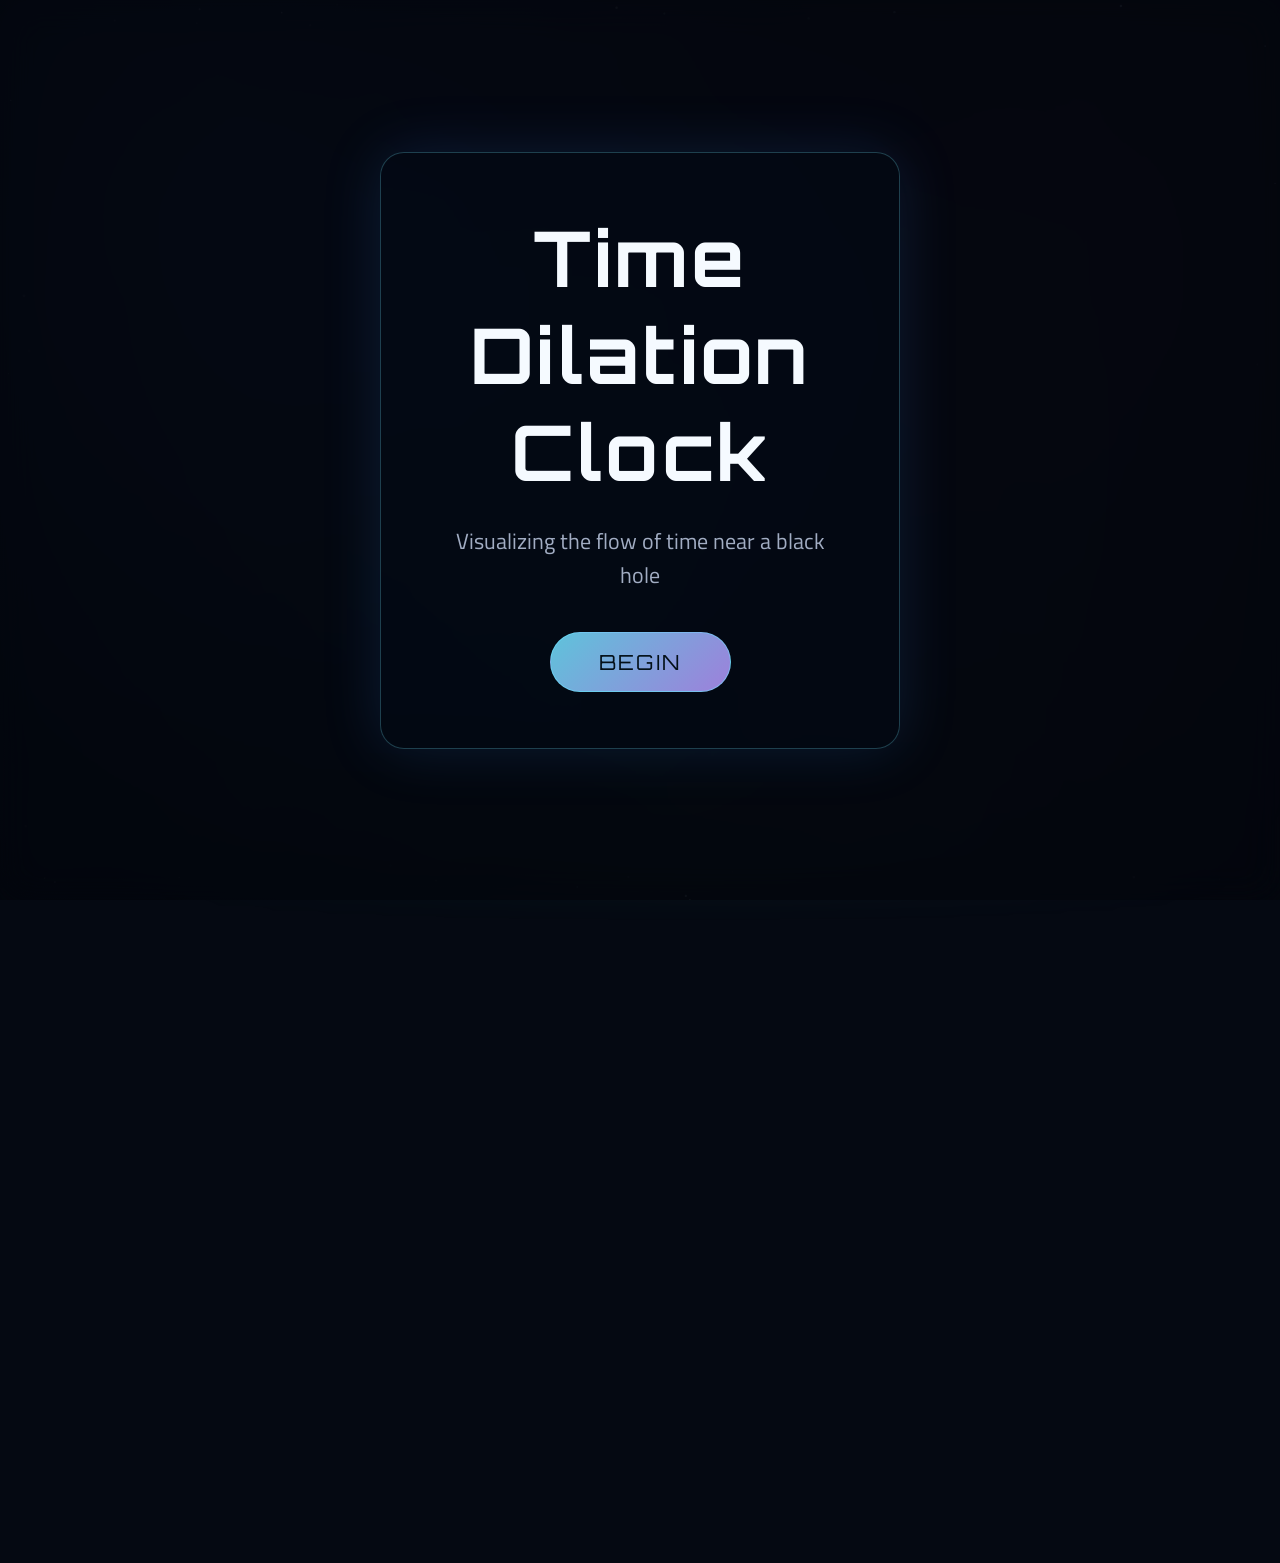
==== index.html @ 29afa3be "feat: gravity-reactive visuals and smoother clocks Moved the gravitational time-dilation tooltip bel" ====
<!DOCTYPE html>
<html lang="en">
  <head>
    <meta charset="UTF-8" />
    <meta name="viewport" content="width=device-width, initial-scale=1.0" />
    <title>Time Dilation Clock</title>
    <link rel="preconnect" href="https://fonts.googleapis.com" />
    <link rel="preconnect" href="https://fonts.gstatic.com" crossorigin />
    <link
      href="https://fonts.googleapis.com/css2?family=Orbitron:wght@400;600;700&family=Titillium+Web:wght@300;400;600&display=swap"
      rel="stylesheet"
    />
    <link rel="stylesheet" href="style.css" />
  </head>
  <body>
    <canvas id="starfieldCanvas" class="starfield-canvas" aria-hidden="true"></canvas>
    <div class="galactic-fog"></div>
    <div class="particle-layer" aria-hidden="true">
      <span class="particle"></span>
      <span class="particle"></span>
      <span class="particle"></span>
      <span class="particle"></span>
      <span class="particle"></span>
      <span class="particle"></span>
      <span class="particle"></span>
      <span class="particle"></span>
      <span class="particle"></span>
      <span class="particle"></span>
      <span class="particle"></span>
      <span class="particle"></span>
    </div>

    <section id="landing" class="landing-screen">
      <div class="landing-content">
        <h1>Time Dilation Clock</h1>
        <p>Visualizing the flow of time near a black hole</p>
        <button id="beginButton" class="begin-button">Begin</button>
      </div>
    </section>

    <main id="experience" class="experience hidden">
      <header class="headline">
        <h2>Timefall: A Relativity Clock</h2>
        <p>
          Watch how time stretches as gravity bends spacetime—two perspectives,
          one cosmic moment.
        </p>
      </header>

      <section class="clock-grid">
        <div class="observer-column">
          <article class="clock-card" data-type="observer">
            <h3>Observer Time</h3>
            <div class="clock-display" id="observerClock">--:--:--</div>
            <p class="clock-caption">
              An external observer, far from the black hole, experiences time in a
              familiar cadence.
            </p>
          </article>
          <div class="tooltip-container">
            <div class="clock-tooltip" id="formulaTooltip">
              <span class="tooltip-title">Gravitational Time Dilation</span>
              <p>
                Δt' = Δt × √(1 - gravityFactor)<br />
                gravityFactor ≈ <span id="tooltipGravityValue">0.80</span>
              </p>
              <p>
                Strong gravity slows proper time for the traveler. To a distant
                observer, their clock lags behind.
              </p>
            </div>
          </div>
        </div>

        <article class="clock-card singularity" data-type="singularity">
          <h3>Near the Singularity</h3>
          <div class="lensing-wrapper" aria-hidden="true">
            <canvas id="lensingCanvas" class="lensing-canvas"></canvas>
          </div>
          <div class="clock-display" id="singularityClock">--:--:--</div>
          <p class="clock-caption">
            Closer to the event horizon, time dilates and ticks crawl under
            intense gravitational pull.
          </p>
          <div class="gravity-control">
            <label for="gravitySlider">Gravitational Pull</label>
            <input
              type="range"
              id="gravitySlider"
              min="0.1"
              max="1"
              step="0.01"
              value="0.8"
              aria-label="Adjust gravitational pull"
            />
            <span class="gravity-value">Current factor: <strong id="gravityValue">0.80</strong></span>
          </div>
        </article>
      </section>

      <section class="differential-card" aria-live="polite">
        <header>
          <h3>Time Differential</h3>
          <p>
            Closer to a black hole, gravity slows time. Adjust the slider to see how 1 hour here compares to time far from the singularity.
          </p>
        </header>
        <div class="differential-display">
          <div class="differential-caption">1 hour near the singularity equals</div>
          <div class="differential-value" id="differentialValue">--:--:--</div>
          <div class="differential-caption secondary">of distant observer time.</div>
        </div>
      </section>

      <section class="info-row">
        <div class="quote-stream hidden" id="quoteContainer" aria-live="polite"></div>
      </section>

      <footer id="inspirationQuote" class="inspiration-quote hidden"></footer>
    </main>

    <audio id="ambientAudio" preload="auto"></audio>
    <script src="script.js"></script>
  </body>
</html>
---- style.css ----
*,
*::before,
*::after {
  box-sizing: border-box;
}

:root {
  --bg-space: radial-gradient(circle at 20% 20%, rgba(88, 125, 255, 0.08), transparent 55%),
    radial-gradient(circle at 80% 30%, rgba(255, 140, 255, 0.06), transparent 60%),
    radial-gradient(circle at 50% 80%, rgba(92, 255, 214, 0.05), transparent 65%);
  --card-bg: rgba(16, 22, 35, 0.72);
  --card-border: rgba(102, 219, 255, 0.4);
  --text-primary: #f5faff;
  --text-secondary: rgba(216, 229, 255, 0.75);
  --accent: #6fe4ff;
  --accent-deep: #b995ff;
  --tooltip-bg: rgba(6, 12, 22, 0.9);
  font-family: "Titillium Web", system-ui, -apple-system, BlinkMacSystemFont, "Segoe UI", sans-serif;
}

body {
  margin: 0;
  min-height: 100vh;
  color: var(--text-primary);
  background: #050912;
  overflow-x: hidden;
  overflow-y: auto;
}

.starfield-canvas {
  position: fixed;
  inset: 0;
  z-index: -3;
  background: radial-gradient(circle at 20% 35%, rgba(65, 116, 255, 0.06), transparent 55%);
}

.galactic-fog {
  position: fixed;
  inset: 0;
  background: var(--bg-space);
  filter: blur(20px);
  opacity: 0.85;
  z-index: -2;
}

.landing-screen {
  position: fixed;
  inset: 0;
  display: flex;
  align-items: center;
  justify-content: center;
  text-align: center;
  background: rgba(3, 6, 12, 0.78);
  backdrop-filter: blur(18px);
  transition: opacity 0.7s ease, visibility 0.7s ease;
  z-index: 10;
}

.landing-screen.fade-out {
  opacity: 0;
  visibility: hidden;
}

.landing-content {
  max-width: min(520px, 80vw);
  padding: clamp(2rem, 5vw, 3.5rem);
  border: 1px solid rgba(111, 228, 255, 0.25);
  border-radius: 24px;
  background: rgba(5, 12, 22, 0.55);
  box-shadow: 0 0 60px rgba(68, 149, 255, 0.15);
}

.landing-content h1 {
  font-family: "Orbitron", "Titillium Web", sans-serif;
  font-size: clamp(2.8rem, 6vw, 4.8rem);
  letter-spacing: 0.2rem;
  margin: 0 0 1.5rem;
}

.landing-content p {
  font-size: clamp(1.1rem, 2.4vw, 1.4rem);
  margin: 0 0 2.5rem;
  color: var(--text-secondary);
}

.begin-button {
  font-family: "Orbitron", sans-serif;
  letter-spacing: 0.15rem;
  text-transform: uppercase;
  font-size: clamp(1rem, 2vw, 1.3rem);
  padding: 1rem 3rem;
  border: 1px solid rgba(111, 228, 255, 0.5);
  border-radius: 999px;
  background: linear-gradient(135deg, rgba(111, 228, 255, 0.85), rgba(185, 149, 255, 0.85));
  color: #031018;
  cursor: pointer;
  transition: transform 0.3s ease, box-shadow 0.3s ease;
}

.begin-button:hover {
  transform: translateY(-4px) scale(1.02);
  box-shadow: 0 12px 40px rgba(111, 228, 255, 0.4);
}

.experience {
  position: relative;
  min-height: 100vh;
  padding: clamp(2.2rem, 5vw, 3.6rem) clamp(1.8rem, 6vw, 5rem);
  display: flex;
  flex-direction: column;
  gap: clamp(2.4rem, 5vw, 4.2rem);
  opacity: 0;
  transform: translateY(40px);
  transition: opacity 1s ease, transform 1s ease;
}

.experience.revealed {
  opacity: 1;
  transform: translateY(0);
}

.headline h2 {
  font-family: "Orbitron", "Titillium Web", sans-serif;
  font-size: clamp(2rem, 4vw, 3.2rem);
  letter-spacing: 0.22rem;
  text-transform: uppercase;
  margin: 0 0 1rem;
}

.headline p {
  margin: 0;
  max-width: 620px;
  color: var(--text-secondary);
  font-size: clamp(1rem, 2vw, 1.2rem);
}

.clock-grid {
  display: grid;
  grid-template-columns: repeat(auto-fit, minmax(320px, 1fr));
  gap: clamp(2rem, 4vw, 3.5rem);
  align-items: start;
}

.clock-card {
  position: relative;
  padding: clamp(2rem, 3vw, 2.8rem);
  border-radius: 28px;
  background: var(--card-bg);
  border: 1px solid rgba(111, 228, 255, 0.25);
  box-shadow: 0 20px 70px rgba(0, 0, 0, 0.45);
  overflow: hidden;
  transition: transform 0.5s ease, border-color 0.5s ease, box-shadow 0.5s ease;
}

.clock-card::after {
  content: "";
  position: absolute;
  inset: 0;
  border-radius: inherit;
  background: linear-gradient(120deg, rgba(111, 228, 255, 0.12), transparent 60%);
  opacity: 0;
  transition: opacity 0.5s ease;
  pointer-events: none;
}

.clock-card:hover {
  transform: translateY(-6px) scale(1.01);
  border-color: rgba(111, 228, 255, 0.6);
  box-shadow: 0 30px 90px rgba(31, 108, 255, 0.35);
}

.clock-card:hover::after {
  opacity: 1;
}

.clock-card h3 {
  font-family: "Orbitron", sans-serif;
  font-weight: 600;
  font-size: clamp(1.3rem, 2.4vw, 1.8rem);
  letter-spacing: 0.18rem;
  text-transform: uppercase;
  margin: 0 0 1.8rem;
  color: var(--accent);
}

.clock-display {
  font-family: "Orbitron", monospace;
  font-weight: 600;
  font-size: clamp(2.4rem, 5vw, 3.6rem);
  letter-spacing: 0.35rem;
  padding: 1.5rem;
  border-radius: 20px;
  background: linear-gradient(180deg, rgba(9, 19, 32, 0.9), rgba(5, 14, 26, 0.6));
  border: 1px solid rgba(111, 228, 255, 0.3);
  text-align: center;
  margin-bottom: 1.5rem;
  text-shadow: 0 0 18px rgba(111, 228, 255, 0.5);
  position: relative;
  z-index: 1;
}

.clock-caption {
  margin: 0;
  color: var(--text-secondary);
  font-size: clamp(0.95rem, 1.7vw, 1.1rem);
  line-height: 1.6;
}

.gravity-control {
  margin-top: clamp(1.4rem, 2.6vw, 2rem);
  display: grid;
  gap: 0.6rem;
  align-items: center;
}

.gravity-control label {
  font-family: "Orbitron", sans-serif;
  font-size: clamp(0.85rem, 1.6vw, 1rem);
  letter-spacing: 0.16rem;
  text-transform: uppercase;
  color: var(--accent);
}

.gravity-control input[type="range"] {
  -webkit-appearance: none;
  width: 100%;
  height: 6px;
  border-radius: 999px;
  background: linear-gradient(90deg, rgba(111, 228, 255, 0.85), rgba(185, 149, 255, 0.85));
  outline: none;
  cursor: pointer;
}

.gravity-control input[type="range"]::-webkit-slider-thumb {
  -webkit-appearance: none;
  appearance: none;
  width: 20px;
  height: 20px;
  border-radius: 50%;
  background: #061022;
  border: 2px solid var(--accent);
  box-shadow: 0 0 12px rgba(111, 228, 255, 0.65);
}

.gravity-control input[type="range"]::-moz-range-thumb {
  width: 20px;
  height: 20px;
  border-radius: 50%;
  background: #061022;
  border: 2px solid var(--accent);
  box-shadow: 0 0 12px rgba(111, 228, 255, 0.65);
}

.gravity-control .gravity-value {
  font-size: clamp(0.9rem, 1.6vw, 1.05rem);
  color: var(--text-secondary);
}

.gravity-control .gravity-value strong {
  color: var(--accent);
  font-family: "Orbitron", sans-serif;
  letter-spacing: 0.08rem;
}

.differential-card {
  margin-top: clamp(0.6rem, 1.8vw, 1.6rem);
  padding: clamp(2rem, 4vw, 2.6rem);
  border-radius: 28px;
  background: rgba(14, 20, 36, 0.72);
  border: 1px solid rgba(111, 228, 255, 0.25);
  box-shadow: 0 30px 90px rgba(0, 0, 0, 0.4);
  display: grid;
  gap: clamp(1.4rem, 2.5vw, 2rem);
  opacity: 0;
  transform: translateY(30px);
  transition: opacity 1s ease, transform 1s ease;
}

.differential-card.revealed {
  opacity: 1;
  transform: translateY(0);
}

.differential-card header h3 {
  margin: 0;
  font-family: "Orbitron", sans-serif;
  text-transform: uppercase;
  letter-spacing: 0.2rem;
  font-size: clamp(1.3rem, 2.6vw, 1.8rem);
  color: var(--accent);
}

.differential-card header p {
  margin: 0.6rem 0 0;
  color: var(--text-secondary);
  font-size: clamp(0.95rem, 1.6vw, 1.1rem);
}

.differential-display {
  display: grid;
  gap: 0.55rem;
  justify-items: start;
}

.differential-caption {
  font-size: clamp(0.95rem, 1.7vw, 1.15rem);
  color: var(--text-secondary);
  letter-spacing: 0.05rem;
}

.differential-caption.secondary {
  opacity: 0.75;
}

.differential-value {
  font-family: "Orbitron", monospace;
  font-size: clamp(1.9rem, 3.4vw, 2.6rem);
  letter-spacing: 0.18rem;
  color: var(--text-primary);
  text-shadow: 0 0 20px rgba(111, 228, 255, 0.45);
  transition: opacity 0.4s ease, transform 0.4s ease;
}

.differential-value.updating {
  opacity: 0;
  transform: translateY(-8px);
}
.info-row {
  display: flex;
  flex-wrap: wrap;
  gap: clamp(1.5rem, 3vw, 2.8rem);
  justify-content: space-between;
  align-items: flex-start;
  margin-top: clamp(1.4rem, 2.6vw, 2.8rem);
}

.quote-stream {
  flex: 1 1 clamp(300px, 38vw, 520px);
  display: flex;
  justify-content: flex-start;
  align-items: center;
}

.quote-stream {
  padding: 0 clamp(0.8rem, 2vw, 1.5rem);
  flex-direction: column;
  gap: 0.4rem;
  min-height: 96px;
  align-items: flex-start;
  text-align: left;
  opacity: 0;
  transform: translateY(12px);
  transition: opacity 0.8s ease, transform 0.8s ease;
}

.quote-stream.visible {
  opacity: 1;
  transform: translateY(0);
}

.quote-stream .quote-text {
  margin: 0;
  font-style: italic;
  font-size: clamp(1.05rem, 2.1vw, 1.35rem);
  color: var(--text-primary);
}

.quote-stream .quote-author {
  margin: 0;
  font-size: clamp(0.92rem, 1.7vw, 1.1rem);
  color: var(--accent-deep);
  letter-spacing: 0.08rem;
  text-transform: uppercase;
}

.quote-stream.fade-out {
  opacity: 0;
  transform: translateY(-8px);
}

.clock-card.singularity {
  border-color: rgba(185, 149, 255, 0.4);
  padding-top: clamp(3rem, 5vw, 3.8rem);
  padding-bottom: clamp(2.8rem, 4vw, 3.6rem);
  overflow: visible;
}

.lensing-wrapper {
  position: absolute;
  top: clamp(32%, 20vw, 44%);
  left: 50%;
  transform: translate(-50%, -50%);
  width: min(380px, 70%);
  aspect-ratio: 1 / 1;
  filter: drop-shadow(0 24px 60px rgba(96, 173, 255, 0.35));
  z-index: -1;
  pointer-events: none;
}

.lensing-canvas {
  width: 100%;
  height: 100%;
  display: block;
  border-radius: 50%;
}

.observer-column {
  display: flex;
  flex-direction: column;
  gap: clamp(1rem, 2vw, 1.6rem);
}

.observer-column .tooltip-container {
  width: 100%;
  display: flex;
  justify-content: flex-start;
}

.clock-tooltip {
  width: min(480px, 100%);
  padding: 1.4rem 1.6rem;
  border-radius: 18px;
  background: var(--tooltip-bg);
  border: 1px solid rgba(185, 149, 255, 0.35);
  opacity: 0;
  transform: translateY(25px);
  pointer-events: none;
  transition: opacity 0.6s ease, transform 0.6s ease;
}

.tooltip-title {
  display: block;
  font-family: "Orbitron", sans-serif;
  font-size: 0.95rem;
  letter-spacing: 0.16rem;
  text-transform: uppercase;
  color: var(--accent-deep);
  margin-bottom: 0.6rem;
}

.clock-tooltip p {
  margin: 0.25rem 0;
  font-size: 0.95rem;
  color: var(--text-secondary);
  line-height: 1.5;
}

.hidden {
  pointer-events: none;
}

@media (max-width: 720px) {
  body {
    overflow-y: auto;
  }

  .experience {
    padding: clamp(2rem, 8vw, 3rem) clamp(1.4rem, 6vw, 2rem);
  }

  .clock-grid {
    grid-template-columns: 1fr;
  }

  .clock-card.singularity::before,
  .clock-card.singularity::after {
    opacity: 0.65;
  }

  .info-row {
    flex-direction: column;
    align-items: center;
  }

  .quote-stream {
    align-items: center;
    text-align: center;
  }

  .observer-column {
    align-items: center;
  }

  .observer-column .tooltip-container {
    justify-content: center;
  }

  .gravity-control {
    text-align: center;
  }

  .gravity-control label {
    justify-self: center;
  }

  .differential-card {
    text-align: center;
  }

  .differential-display {
    justify-items: center;
  }
}

@media (min-width: 2200px) {
  .clock-display {
    font-size: 4.4rem;
    padding: 2.2rem;
  }

  .clock-card {
    padding: 3.2rem;
  }
}
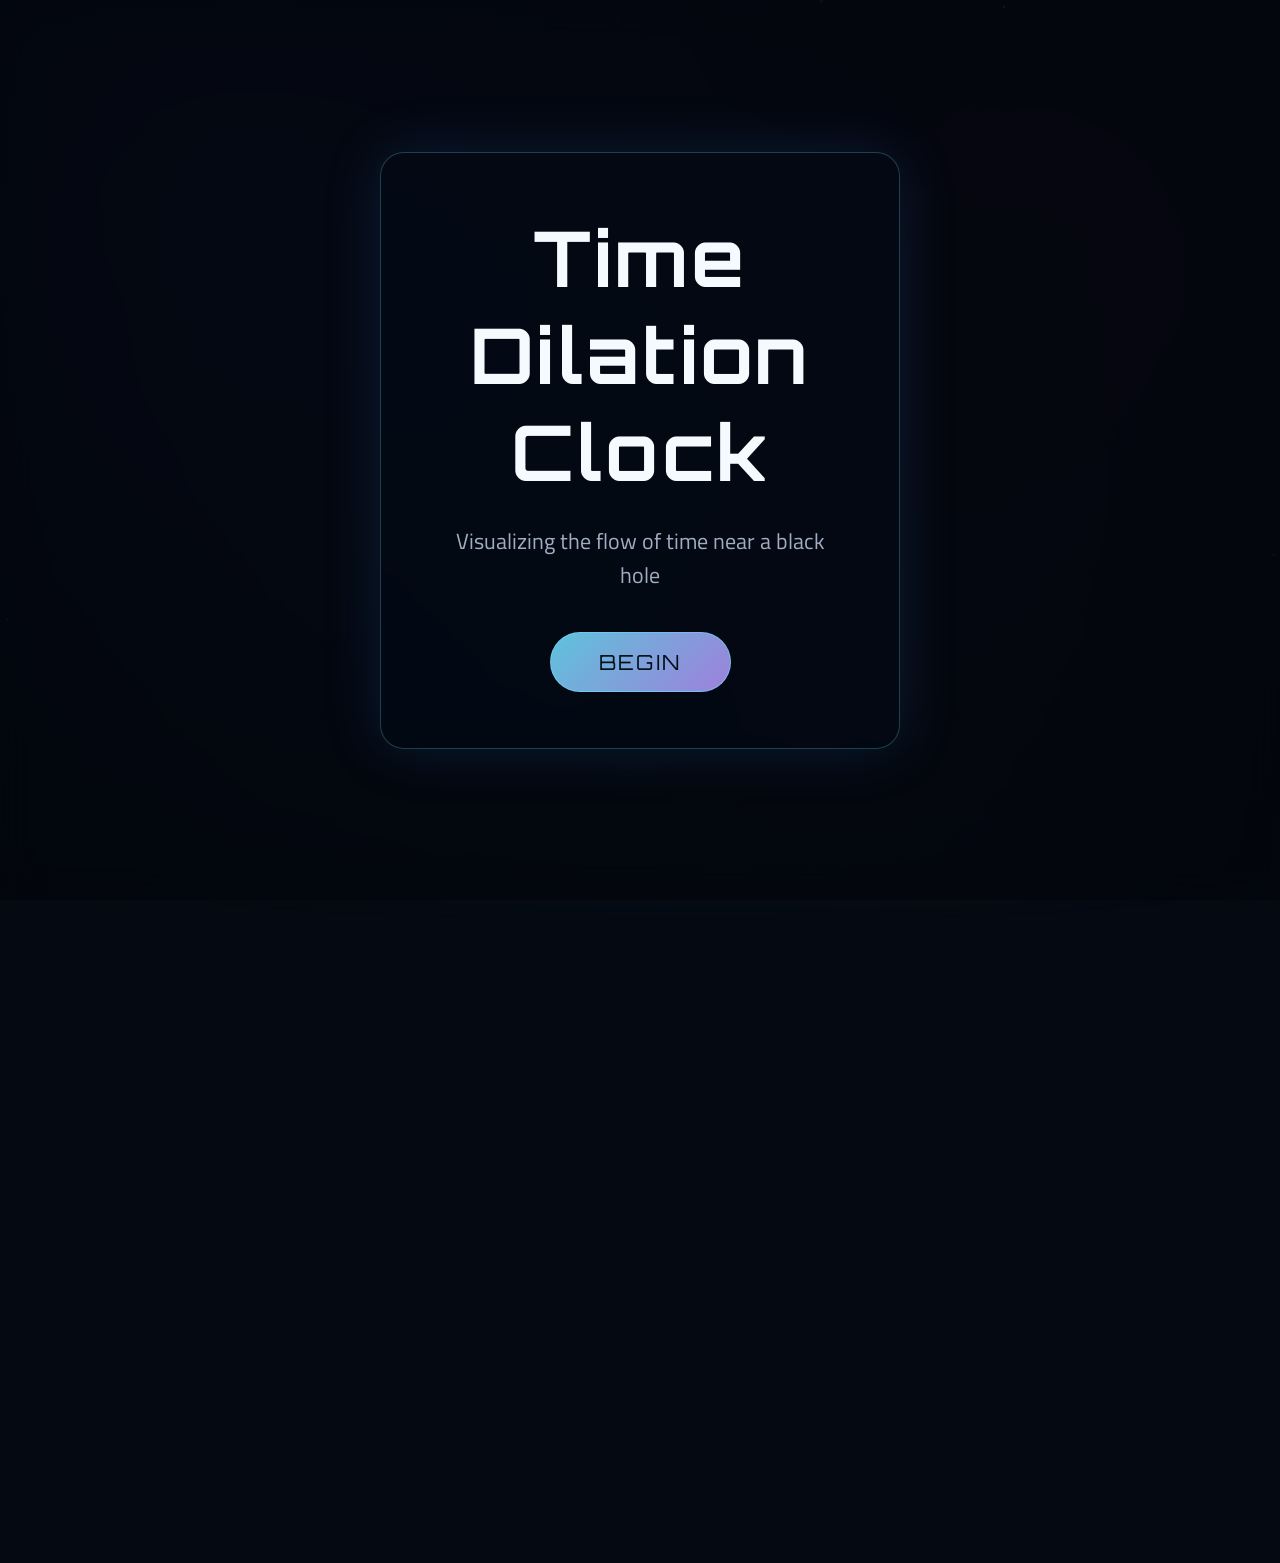
==== commit 4b30ce44: "feat: add black hole game entry point Added a top-right CTA button to 'Try to reach the black hole' " ====
--- a/index.html
+++ b/index.html
@@ -39,6 +39,7 @@
     </section>
 
     <main id="experience" class="experience hidden">
+      <button id="gameToggle" class="game-toggle" aria-label="Try the game mode">Try to reach the black hole</button>
       <header class="headline">
         <h2>Timefall: A Relativity Clock</h2>
         <p>
@@ -119,6 +120,13 @@
       <footer id="inspirationQuote" class="inspiration-quote hidden"></footer>
     </main>
 
+    <section id="gameMode" class="game-mode hidden" aria-label="Reach the black hole">
+      <div class="game-mode-header">
+        <button id="backToTimefallButton" class="back-button">Back to Timefall</button>
+      </div>
+      <canvas id="gameCanvas" class="game-canvas"></canvas>
+    </section>
+
     <audio id="ambientAudio" preload="auto"></audio>
     <script src="script.js"></script>
   </body>
--- a/style.css
+++ b/style.css
@@ -449,6 +449,95 @@
   pointer-events: none;
 }
 
+.game-toggle {
+  position: fixed;
+  top: clamp(1rem, 3vw, 1.6rem);
+  right: clamp(1rem, 3vw, 1.6rem);
+  display: none;
+  padding: 0.75rem 1.4rem;
+  border-radius: 999px;
+  border: 1px solid rgba(111, 228, 255, 0.5);
+  background: linear-gradient(135deg, rgba(111, 228, 255, 0.9), rgba(185, 149, 255, 0.9));
+  color: #031018;
+  font-family: "Orbitron", sans-serif;
+  font-size: 0.9rem;
+  letter-spacing: 0.12rem;
+  text-transform: uppercase;
+  cursor: pointer;
+  box-shadow: 0 12px 40px rgba(111, 228, 255, 0.35);
+  transition: transform 0.3s ease, box-shadow 0.3s ease, opacity 0.3s ease;
+  z-index: 5;
+}
+
+.game-toggle.visible {
+  display: inline-flex;
+}
+
+.game-toggle:hover {
+  transform: translateY(-3px) scale(1.01);
+  box-shadow: 0 16px 50px rgba(111, 228, 255, 0.45);
+}
+
+.experience.game-hidden {
+  opacity: 0;
+  pointer-events: none;
+  transition: opacity 0.5s ease;
+}
+
+.game-mode {
+  display: none;
+  position: relative;
+  min-height: 100vh;
+  padding: clamp(2.2rem, 5vw, 3.6rem) clamp(1.8rem, 6vw, 5rem);
+  background: rgba(5, 12, 22, 0.72);
+  border: 1px solid rgba(111, 228, 255, 0.25);
+  box-shadow: 0 20px 70px rgba(0, 0, 0, 0.45);
+}
+
+.game-mode.hidden {
+  display: none;
+}
+
+.game-mode.visible {
+  display: block;
+}
+
+.game-mode-header {
+  display: flex;
+  justify-content: flex-end;
+  margin-bottom: 1.5rem;
+}
+
+.back-button {
+  padding: 0.7rem 1.3rem;
+  border-radius: 999px;
+  border: 1px solid rgba(111, 228, 255, 0.5);
+  background: linear-gradient(135deg, rgba(111, 228, 255, 0.85), rgba(185, 149, 255, 0.85));
+  color: #031018;
+  font-family: "Orbitron", sans-serif;
+  font-size: 0.9rem;
+  letter-spacing: 0.1rem;
+  text-transform: uppercase;
+  cursor: pointer;
+  box-shadow: 0 10px 32px rgba(111, 228, 255, 0.3);
+  transition: transform 0.25s ease, box-shadow 0.25s ease;
+}
+
+.back-button:hover {
+  transform: translateY(-2px);
+  box-shadow: 0 14px 40px rgba(111, 228, 255, 0.4);
+}
+
+.game-canvas {
+  width: 100%;
+  height: calc(100vh - 150px);
+  display: block;
+  border-radius: 18px;
+  background: radial-gradient(circle at 50% 50%, rgba(18, 32, 54, 0.85), rgba(8, 14, 26, 0.95));
+  border: 1px solid rgba(111, 228, 255, 0.35);
+  box-shadow: inset 0 0 60px rgba(111, 228, 255, 0.2);
+}
+
 @media (max-width: 720px) {
   body {
     overflow-y: auto;
@@ -499,6 +588,15 @@
 
   .differential-display {
     justify-items: center;
+  }
+
+  .game-toggle {
+    top: auto;
+    bottom: clamp(1rem, 6vw, 1.6rem);
+  }
+
+  .game-canvas {
+    height: calc(100vh - 220px);
   }
 }
 
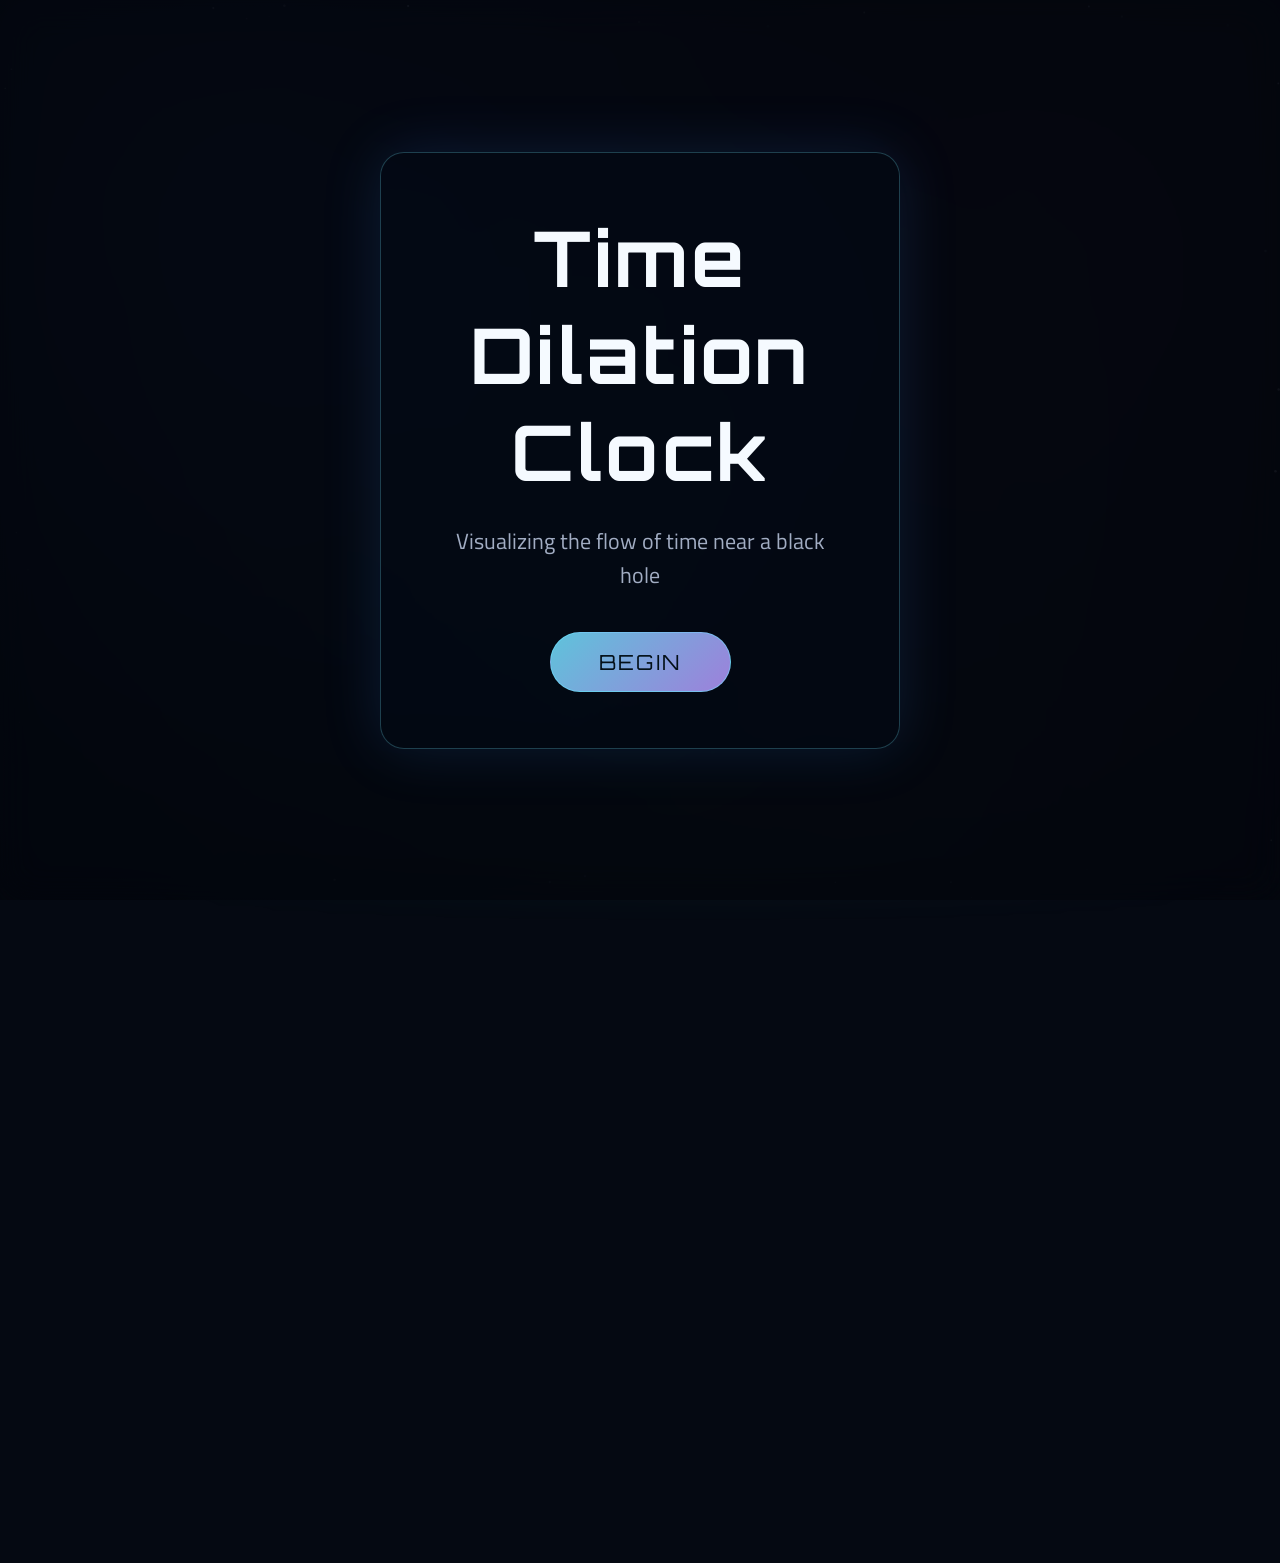
==== commit a9a4d0ad: "feat: rebalance game difficulty progression Reworked gameplay difficulty pacing to scale smoothly ov" ====
--- a/index.html
+++ b/index.html
@@ -122,6 +122,7 @@
 
     <section id="gameMode" class="game-mode hidden" aria-label="Reach the black hole">
       <div class="game-mode-header">
+        <button id="playAgainButton" class="play-again-button">Play Again</button>
         <button id="backToTimefallButton" class="back-button">Back to Timefall</button>
       </div>
       <canvas id="gameCanvas" class="game-canvas"></canvas>
--- a/style.css
+++ b/style.css
@@ -486,12 +486,12 @@
 
 .game-mode {
   display: none;
-  position: relative;
-  min-height: 100vh;
-  padding: clamp(2.2rem, 5vw, 3.6rem) clamp(1.8rem, 6vw, 5rem);
-  background: rgba(5, 12, 22, 0.72);
-  border: 1px solid rgba(111, 228, 255, 0.25);
-  box-shadow: 0 20px 70px rgba(0, 0, 0, 0.45);
+  position: fixed;
+  inset: 0;
+  z-index: 8;
+  background: radial-gradient(circle at 40% 30%, rgba(14, 30, 50, 0.22), transparent 55%),
+    radial-gradient(circle at 70% 70%, rgba(8, 14, 26, 0.2), transparent 60%),
+    rgba(5, 12, 22, 0.15);
 }
 
 .game-mode.hidden {
@@ -503,19 +503,23 @@
 }
 
 .game-mode-header {
+  position: absolute;
+  top: clamp(0.8rem, 3vw, 1.2rem);
+  right: clamp(0.8rem, 3vw, 1.2rem);
   display: flex;
-  justify-content: flex-end;
-  margin-bottom: 1.5rem;
-}
-
+  gap: 0.6rem;
+  z-index: 2;
+}
+
+.play-again-button,
 .back-button {
-  padding: 0.7rem 1.3rem;
+  padding: 0.55rem 1.1rem;
   border-radius: 999px;
   border: 1px solid rgba(111, 228, 255, 0.5);
-  background: linear-gradient(135deg, rgba(111, 228, 255, 0.85), rgba(185, 149, 255, 0.85));
+  background: linear-gradient(135deg, rgba(111, 228, 255, 0.9), rgba(185, 149, 255, 0.9));
   color: #031018;
   font-family: "Orbitron", sans-serif;
-  font-size: 0.9rem;
+  font-size: 0.82rem;
   letter-spacing: 0.1rem;
   text-transform: uppercase;
   cursor: pointer;
@@ -523,19 +527,19 @@
   transition: transform 0.25s ease, box-shadow 0.25s ease;
 }
 
+.play-again-button:hover,
 .back-button:hover {
   transform: translateY(-2px);
   box-shadow: 0 14px 40px rgba(111, 228, 255, 0.4);
 }
 
 .game-canvas {
-  width: 100%;
-  height: calc(100vh - 150px);
+  position: absolute;
+  inset: 0;
+  width: 100vw;
+  height: 100vh;
   display: block;
-  border-radius: 18px;
-  background: radial-gradient(circle at 50% 50%, rgba(18, 32, 54, 0.85), rgba(8, 14, 26, 0.95));
-  border: 1px solid rgba(111, 228, 255, 0.35);
-  box-shadow: inset 0 0 60px rgba(111, 228, 255, 0.2);
+  background: transparent;
 }
 
 @media (max-width: 720px) {
@@ -596,7 +600,7 @@
   }
 
   .game-canvas {
-    height: calc(100vh - 220px);
+    height: 100vh;
   }
 }
 
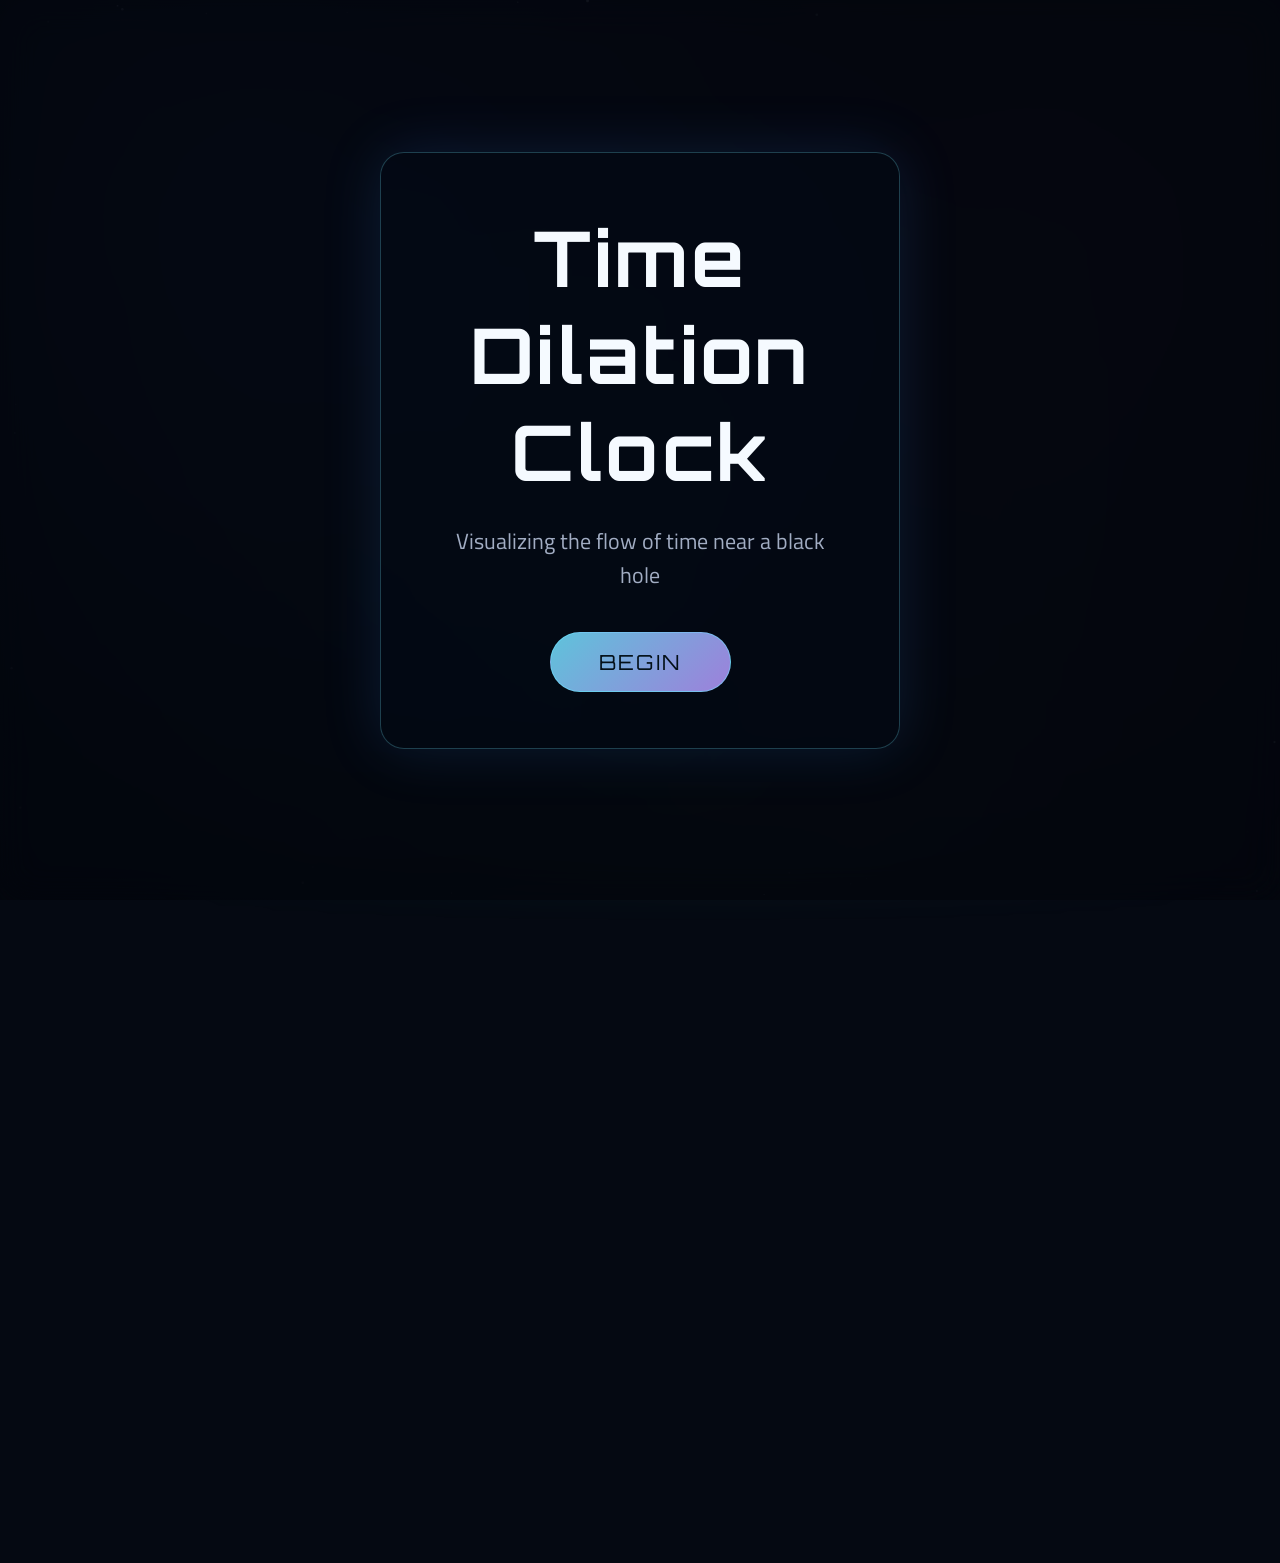
==== commit 8375b45c: "feat: improve game intensity, debris variety, audio transitions, and end-state messaging Tuned diffi" ====
--- a/index.html
+++ b/index.html
@@ -129,6 +129,7 @@
     </section>
 
     <audio id="ambientAudio" preload="auto"></audio>
+    <audio id="flightAudio" preload="auto"></audio>
     <script src="script.js"></script>
   </body>
 </html>
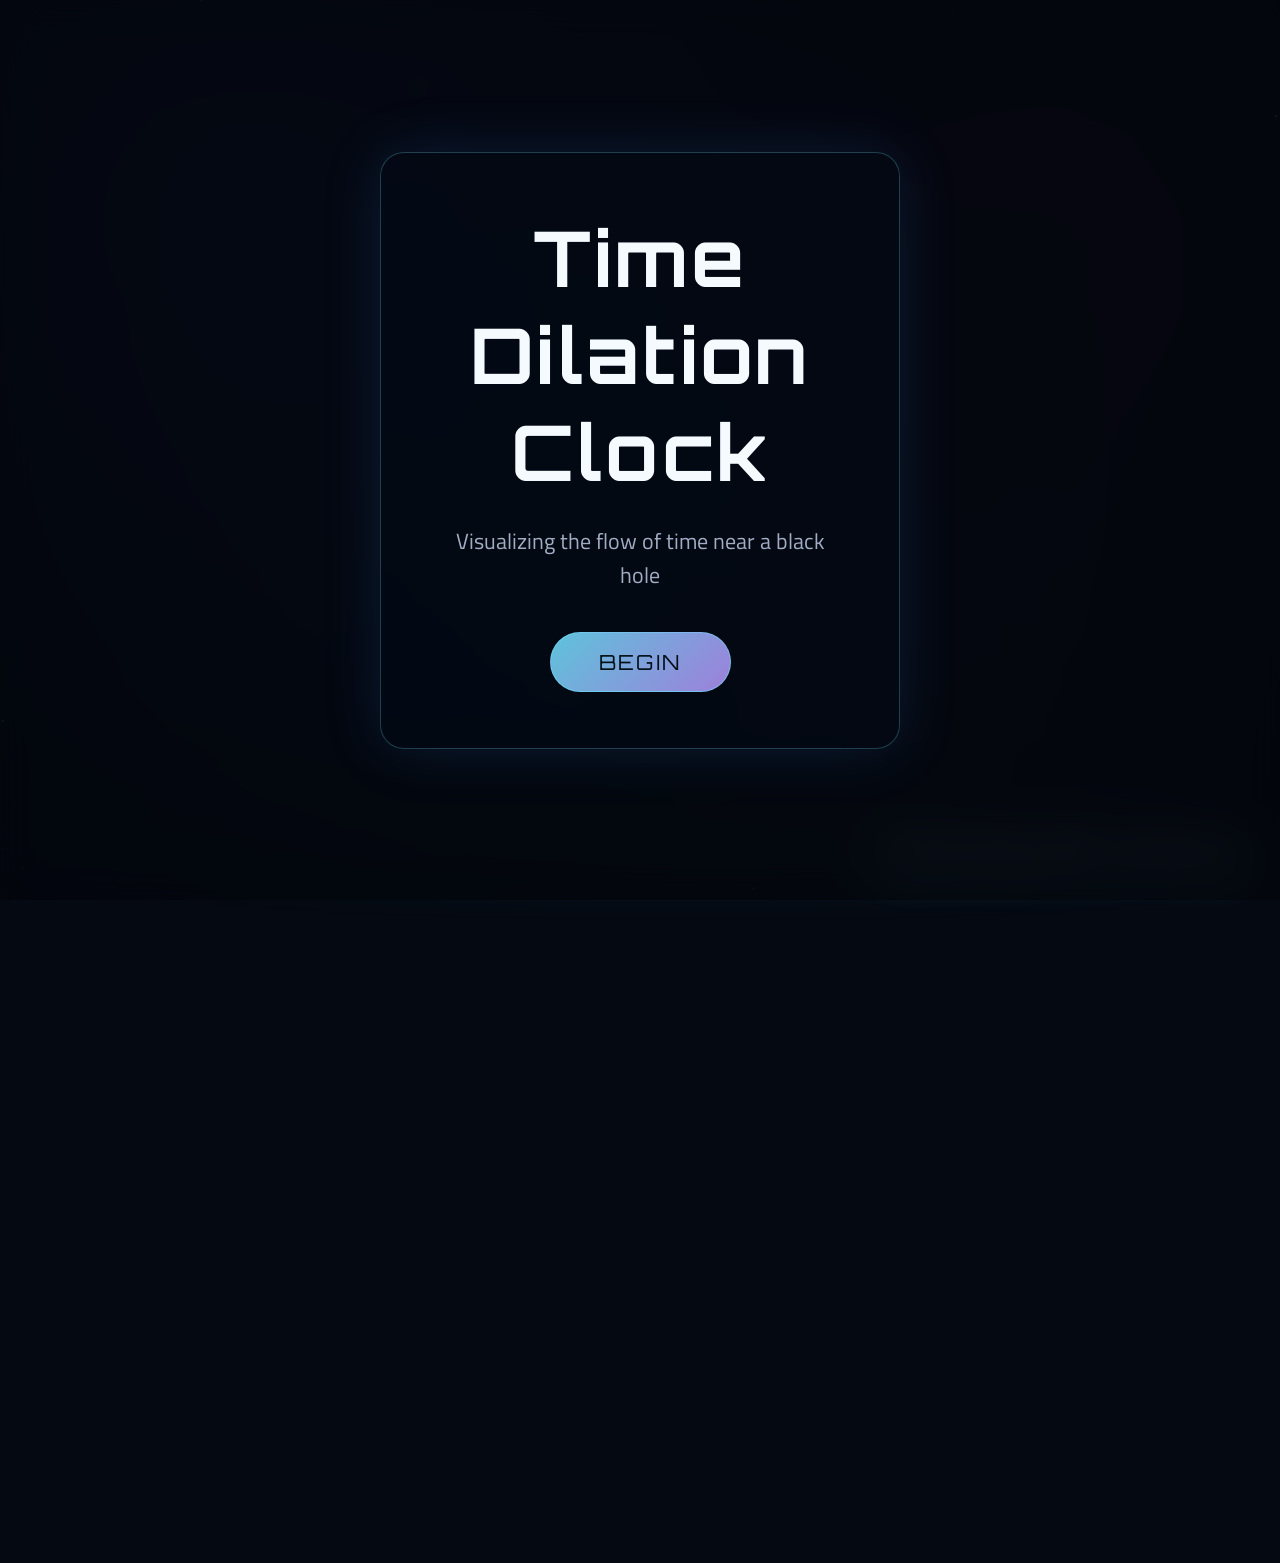
==== commit 458f6795: "fix(level2): correct WASD movement directions" ====
--- a/index.html
+++ b/index.html
@@ -120,6 +120,10 @@
       <footer id="inspirationQuote" class="inspiration-quote hidden"></footer>
     </main>
 
+    <div class="experience-link">
+      <a href="inside.html" class="experience-link__btn">Enter Singularity (Level 2)</a>
+    </div>
+
     <section id="gameMode" class="game-mode hidden" aria-label="Reach the black hole">
       <div class="game-mode-header">
         <button id="playAgainButton" class="play-again-button">Play Again</button>
--- a/style.css
+++ b/style.css
@@ -449,6 +449,36 @@
   pointer-events: none;
 }
 
+.experience-link {
+  position: fixed;
+  bottom: clamp(1rem, 4vw, 1.8rem);
+  right: clamp(1rem, 4vw, 1.8rem);
+  z-index: 6;
+}
+
+.experience-link__btn {
+  display: inline-flex;
+  align-items: center;
+  gap: 0.4rem;
+  padding: 0.75rem 1.2rem;
+  border-radius: 999px;
+  border: 1px solid rgba(111, 228, 255, 0.5);
+  background: rgba(8, 16, 28, 0.7);
+  color: #e7eef9;
+  text-decoration: none;
+  font-family: "Orbitron", sans-serif;
+  letter-spacing: 0.14rem;
+  text-transform: uppercase;
+  box-shadow: 0 12px 30px rgba(111, 228, 255, 0.2);
+  transition: transform 0.25s ease, box-shadow 0.25s ease, border-color 0.25s ease;
+}
+
+.experience-link__btn:hover {
+  transform: translateY(-2px);
+  border-color: rgba(185, 149, 255, 0.7);
+  box-shadow: 0 16px 40px rgba(111, 228, 255, 0.3);
+}
+
 .game-toggle {
   position: fixed;
   top: clamp(1rem, 3vw, 1.6rem);
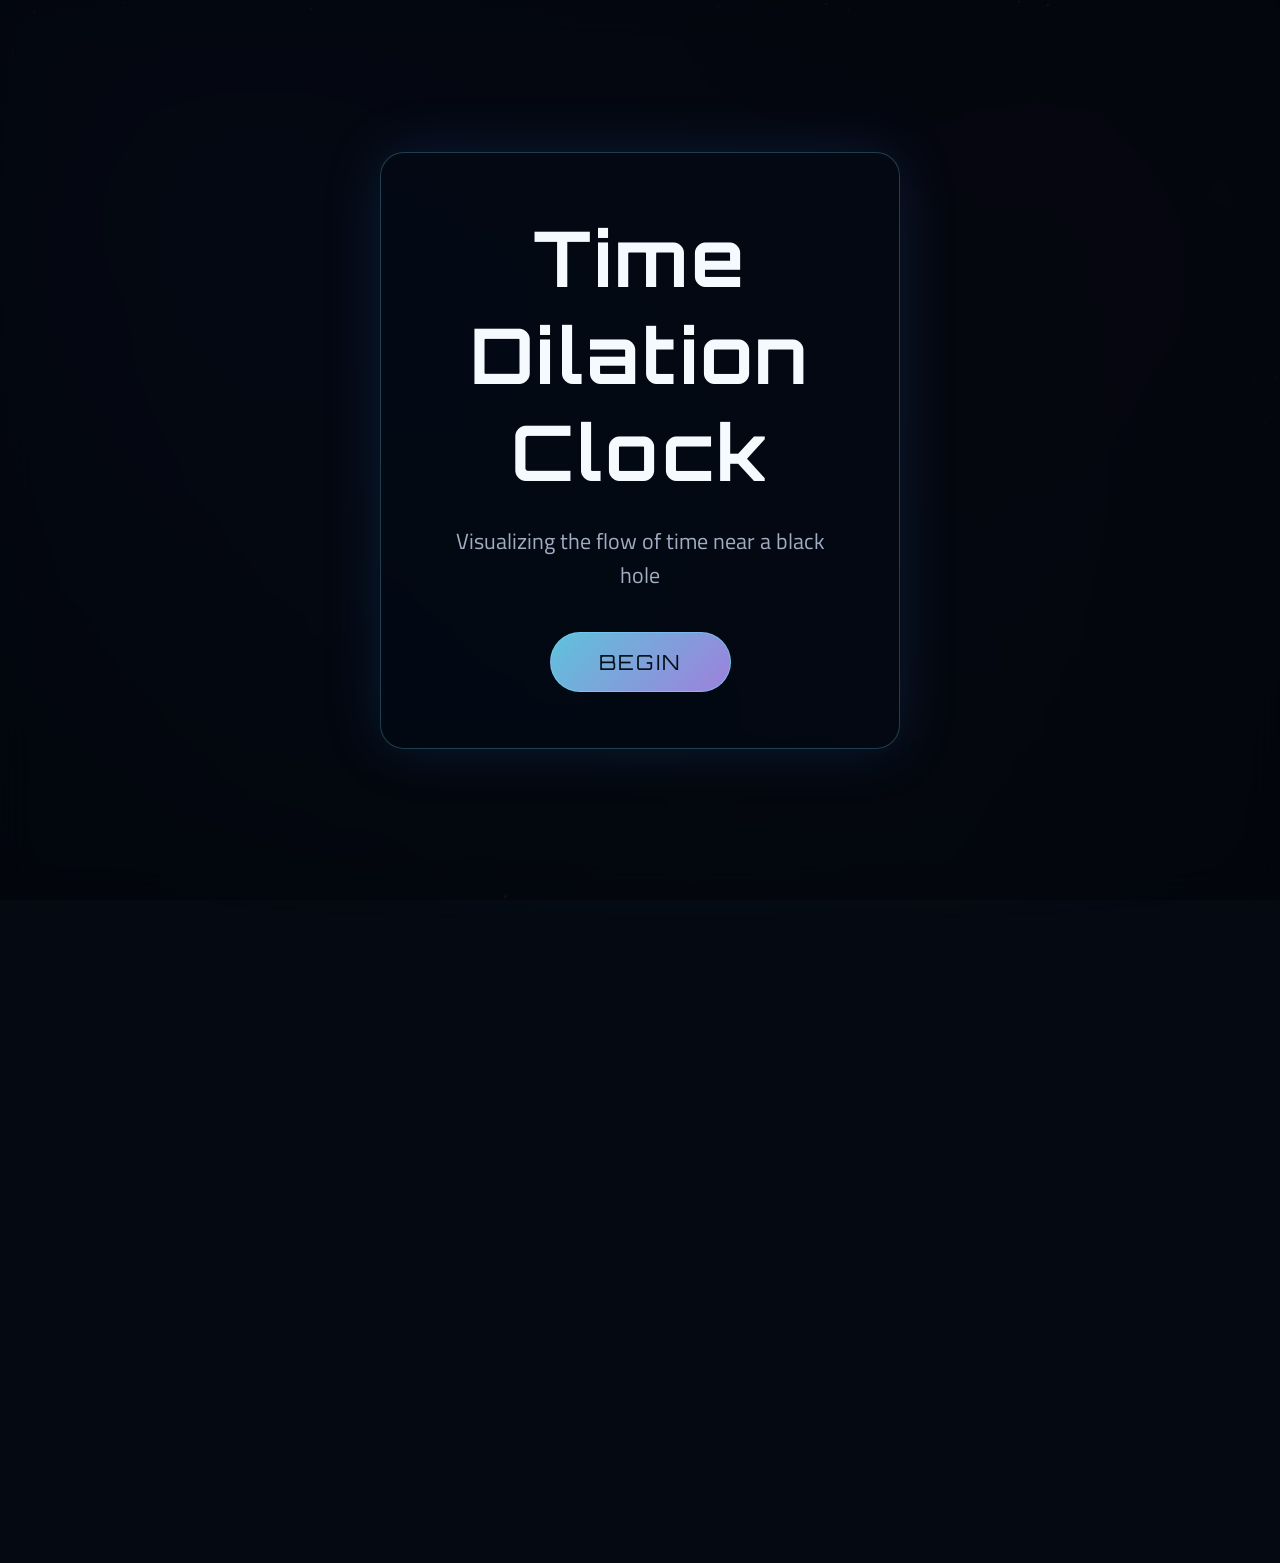
==== commit 43468706: "feat: replace singularity level with racer stage Remove inside.html/js (Level 2 singularity experien" ====
--- a/index.html
+++ b/index.html
@@ -120,10 +120,6 @@
       <footer id="inspirationQuote" class="inspiration-quote hidden"></footer>
     </main>
 
-    <div class="experience-link">
-      <a href="inside.html" class="experience-link__btn">Enter Singularity (Level 2)</a>
-    </div>
-
     <section id="gameMode" class="game-mode hidden" aria-label="Reach the black hole">
       <div class="game-mode-header">
         <button id="playAgainButton" class="play-again-button">Play Again</button>
--- a/style.css
+++ b/style.css
@@ -449,36 +449,6 @@
   pointer-events: none;
 }
 
-.experience-link {
-  position: fixed;
-  bottom: clamp(1rem, 4vw, 1.8rem);
-  right: clamp(1rem, 4vw, 1.8rem);
-  z-index: 6;
-}
-
-.experience-link__btn {
-  display: inline-flex;
-  align-items: center;
-  gap: 0.4rem;
-  padding: 0.75rem 1.2rem;
-  border-radius: 999px;
-  border: 1px solid rgba(111, 228, 255, 0.5);
-  background: rgba(8, 16, 28, 0.7);
-  color: #e7eef9;
-  text-decoration: none;
-  font-family: "Orbitron", sans-serif;
-  letter-spacing: 0.14rem;
-  text-transform: uppercase;
-  box-shadow: 0 12px 30px rgba(111, 228, 255, 0.2);
-  transition: transform 0.25s ease, box-shadow 0.25s ease, border-color 0.25s ease;
-}
-
-.experience-link__btn:hover {
-  transform: translateY(-2px);
-  border-color: rgba(185, 149, 255, 0.7);
-  box-shadow: 0 16px 40px rgba(111, 228, 255, 0.3);
-}
-
 .game-toggle {
   position: fixed;
   top: clamp(1rem, 3vw, 1.6rem);
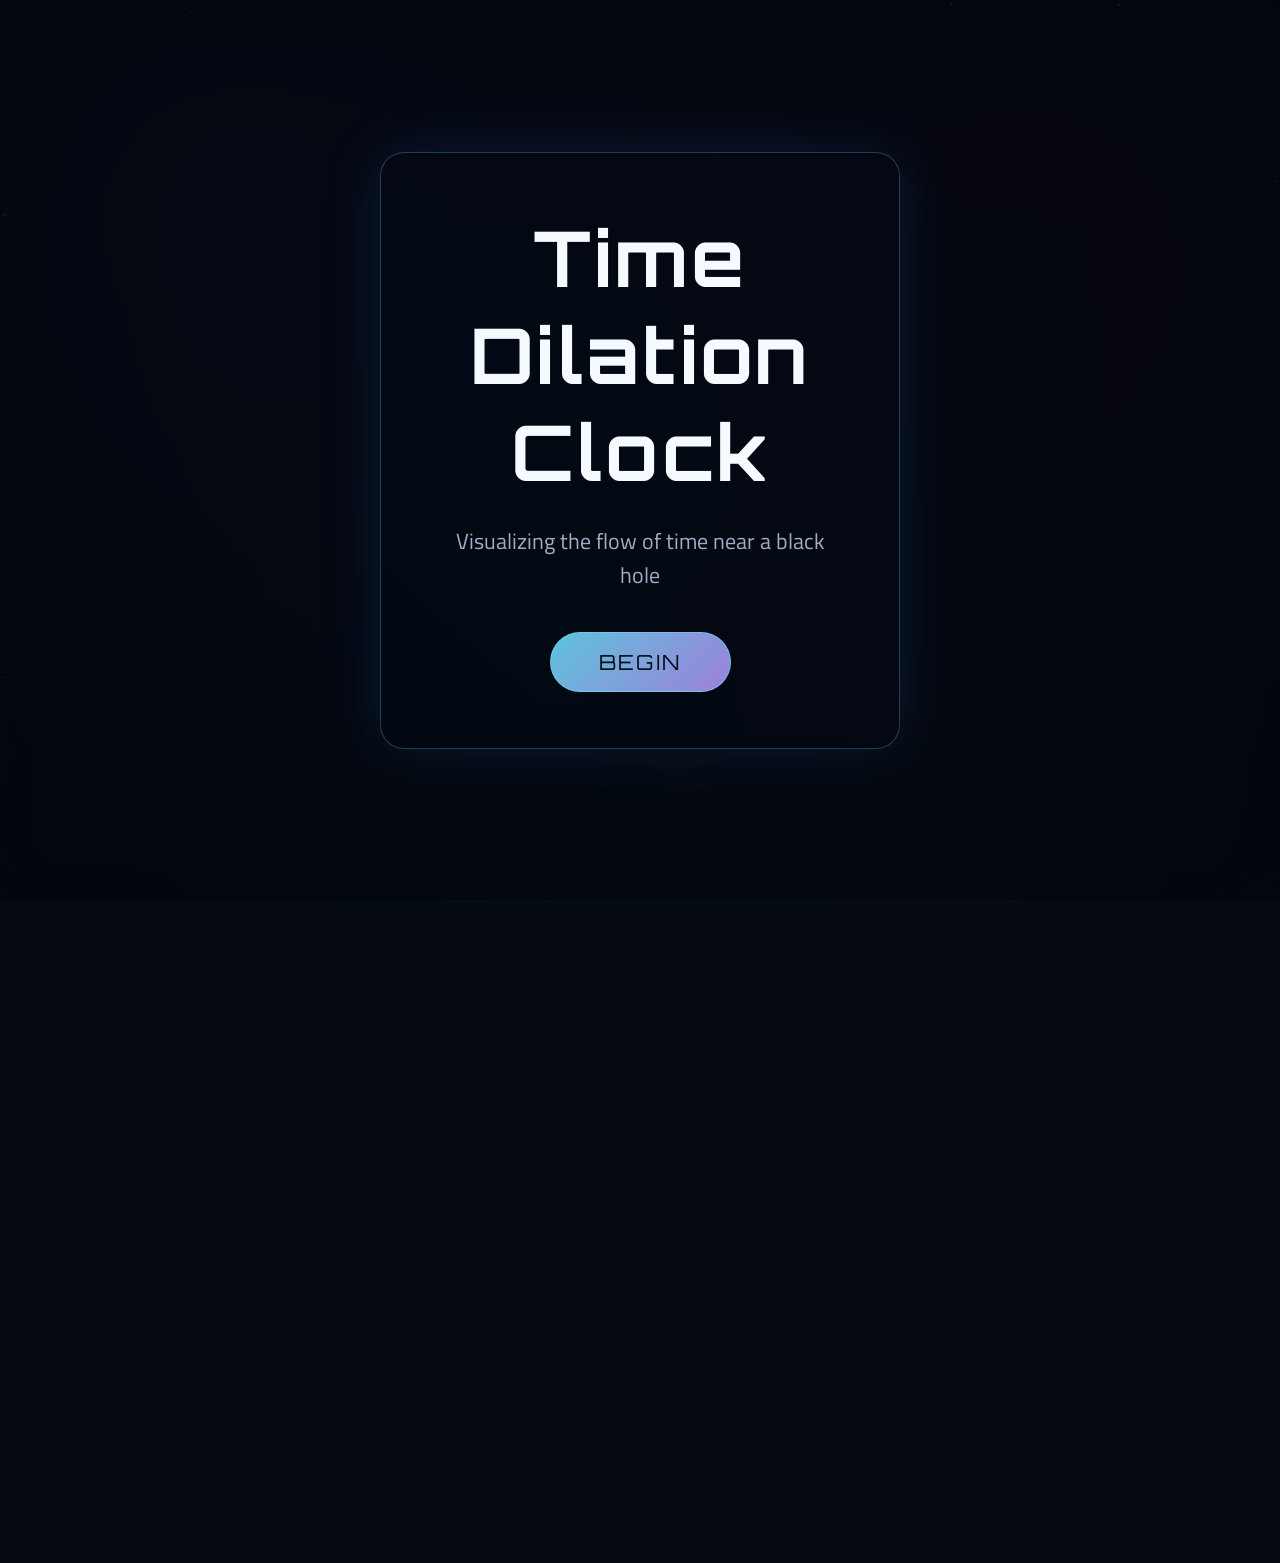
==== commit 722959e4: "feat: add level 2 racer with relativistic distortion effects and ending sequence - Add racer.html/ra" ====
--- a/index.html
+++ b/index.html
@@ -128,6 +128,14 @@
       <canvas id="gameCanvas" class="game-canvas"></canvas>
     </section>
 
+    <div id="levelTransition" class="level-transition">
+      <div class="level-transition-inner">
+        <p class="level-transition-eyebrow">Level 1 Complete</p>
+        <h2 class="level-transition-title">Event Horizon Crossed</h2>
+        <p class="level-transition-sub">Entering the Relativistic Corridor...</p>
+      </div>
+    </div>
+
     <audio id="ambientAudio" preload="auto"></audio>
     <audio id="flightAudio" preload="auto"></audio>
     <script src="script.js"></script>
--- a/style.css
+++ b/style.css
@@ -542,6 +542,58 @@
   background: transparent;
 }
 
+.level-transition {
+  position: fixed;
+  inset: 0;
+  z-index: 20;
+  background: #050912;
+  display: flex;
+  align-items: center;
+  justify-content: center;
+  text-align: center;
+  opacity: 0;
+  pointer-events: none;
+  transition: opacity 0.9s ease;
+}
+
+.level-transition.active {
+  opacity: 1;
+  pointer-events: auto;
+}
+
+.level-transition-inner {
+  display: flex;
+  flex-direction: column;
+  align-items: center;
+  gap: 0.8rem;
+}
+
+.level-transition-eyebrow {
+  margin: 0;
+  font-family: "Orbitron", sans-serif;
+  font-size: clamp(0.75rem, 1.4vw, 0.95rem);
+  letter-spacing: 0.28rem;
+  text-transform: uppercase;
+  color: rgba(111, 228, 255, 0.7);
+}
+
+.level-transition-title {
+  margin: 0;
+  font-family: "Orbitron", sans-serif;
+  font-size: clamp(2rem, 5vw, 3.6rem);
+  letter-spacing: 0.2rem;
+  text-transform: uppercase;
+  color: var(--text-primary);
+  text-shadow: 0 0 40px rgba(111, 228, 255, 0.5);
+}
+
+.level-transition-sub {
+  margin: 0;
+  font-size: clamp(1rem, 2vw, 1.3rem);
+  color: var(--text-secondary);
+  letter-spacing: 0.06rem;
+}
+
 @media (max-width: 720px) {
   body {
     overflow-y: auto;
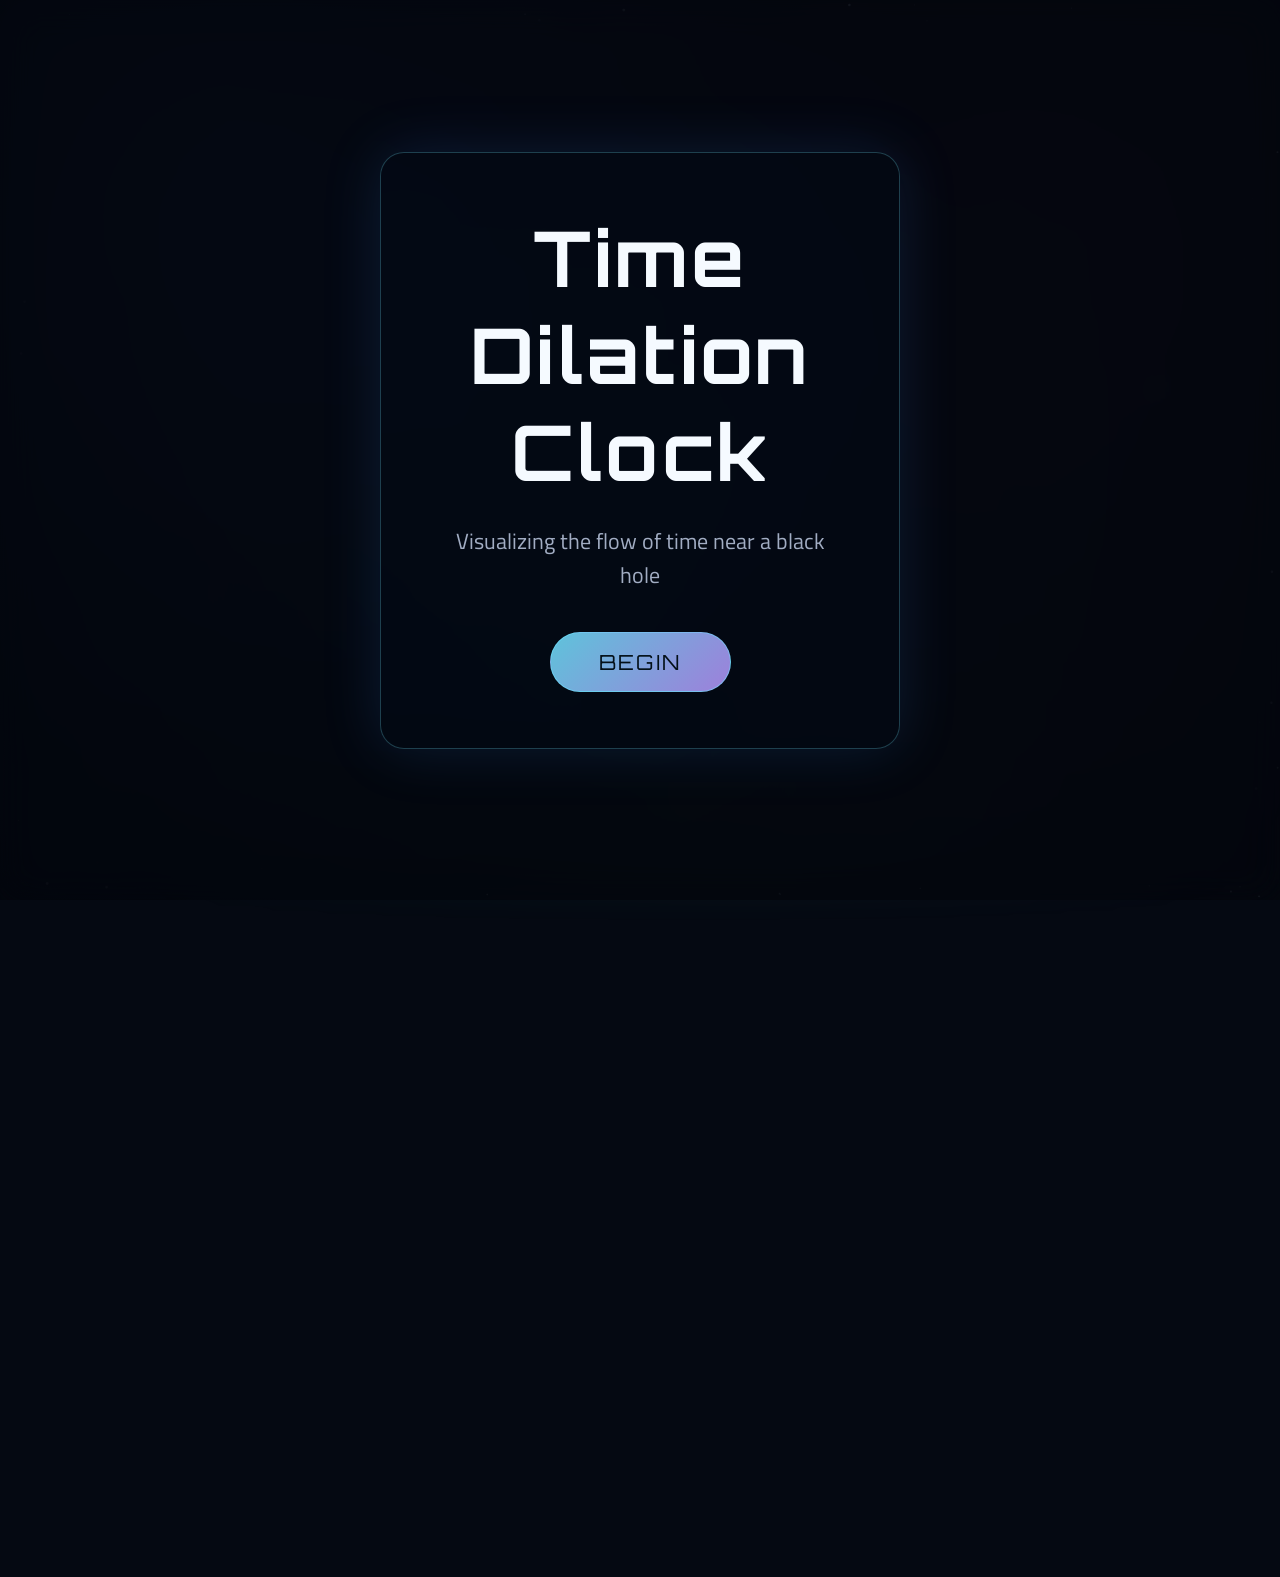
==== commit 9c5f2974: "fix: resolve shooting reset bug, balance debris difficulty, improve UI and copy - Fix Space key trig" ====
--- a/index.html
+++ b/index.html
@@ -43,8 +43,7 @@
       <header class="headline">
         <h2>Timefall: A Relativity Clock</h2>
         <p>
-          Watch how time stretches as gravity bends spacetime—two perspectives,
-          one cosmic moment.
+          Two clocks, one near a black hole and one far away. See how gravity changes the speed of time.
         </p>
       </header>
 
@@ -54,8 +53,7 @@
             <h3>Observer Time</h3>
             <div class="clock-display" id="observerClock">--:--:--</div>
             <p class="clock-caption">
-              An external observer, far from the black hole, experiences time in a
-              familiar cadence.
+              Far from the black hole, time passes normally. This is what you would measure from a safe distance.
             </p>
           </article>
           <div class="tooltip-container">
@@ -66,22 +64,20 @@
                 gravityFactor ≈ <span id="tooltipGravityValue">0.80</span>
               </p>
               <p>
-                Strong gravity slows proper time for the traveler. To a distant
-                observer, their clock lags behind.
+                Strong gravity slows time for anything nearby. From a safe distance, their clock appears to fall behind.
               </p>
             </div>
           </div>
         </div>
 
         <article class="clock-card singularity" data-type="singularity">
-          <h3>Near the Singularity</h3>
+          <h3>Near the Black Hole</h3>
           <div class="lensing-wrapper" aria-hidden="true">
             <canvas id="lensingCanvas" class="lensing-canvas"></canvas>
           </div>
           <div class="clock-display" id="singularityClock">--:--:--</div>
           <p class="clock-caption">
-            Closer to the event horizon, time dilates and ticks crawl under
-            intense gravitational pull.
+            Close to the event horizon, gravity is strong enough to slow time itself. The clock here runs slower.
           </p>
           <div class="gravity-control">
             <label for="gravitySlider">Gravitational Pull</label>
@@ -94,7 +90,7 @@
               value="0.8"
               aria-label="Adjust gravitational pull"
             />
-            <span class="gravity-value">Current factor: <strong id="gravityValue">0.80</strong></span>
+            <span class="gravity-value">Gravity strength: <strong id="gravityValue">0.80</strong></span>
           </div>
         </article>
       </section>
@@ -103,11 +99,11 @@
         <header>
           <h3>Time Differential</h3>
           <p>
-            Closer to a black hole, gravity slows time. Adjust the slider to see how 1 hour here compares to time far from the singularity.
+            Adjust the slider to see how much time passes far away while just 1 hour passes near the black hole.
           </p>
         </header>
         <div class="differential-display">
-          <div class="differential-caption">1 hour near the singularity equals</div>
+          <div class="differential-caption">1 hour near the black hole equals</div>
           <div class="differential-value" id="differentialValue">--:--:--</div>
           <div class="differential-caption secondary">of distant observer time.</div>
         </div>
@@ -128,14 +124,6 @@
       <canvas id="gameCanvas" class="game-canvas"></canvas>
     </section>
 
-    <div id="levelTransition" class="level-transition">
-      <div class="level-transition-inner">
-        <p class="level-transition-eyebrow">Level 1 Complete</p>
-        <h2 class="level-transition-title">Event Horizon Crossed</h2>
-        <p class="level-transition-sub">Entering the Relativistic Corridor...</p>
-      </div>
-    </div>
-
     <audio id="ambientAudio" preload="auto"></audio>
     <audio id="flightAudio" preload="auto"></audio>
     <script src="script.js"></script>
--- a/style.css
+++ b/style.css
@@ -127,6 +127,16 @@
   margin: 0 0 1rem;
 }
 
+.headline h2::after {
+  content: "";
+  display: block;
+  width: 56px;
+  height: 2px;
+  margin-top: 0.75rem;
+  background: linear-gradient(90deg, var(--accent), var(--accent-deep));
+  border-radius: 999px;
+}
+
 .headline p {
   margin: 0;
   max-width: 620px;
@@ -150,6 +160,21 @@
   box-shadow: 0 20px 70px rgba(0, 0, 0, 0.45);
   overflow: hidden;
   transition: transform 0.5s ease, border-color 0.5s ease, box-shadow 0.5s ease;
+}
+
+.clock-card::before {
+  content: "";
+  position: absolute;
+  top: 0;
+  left: 12%;
+  right: 12%;
+  height: 1px;
+  background: linear-gradient(90deg, transparent, rgba(111, 228, 255, 0.55), transparent);
+  border-radius: 999px;
+}
+
+.clock-card.singularity::before {
+  background: linear-gradient(90deg, transparent, rgba(185, 149, 255, 0.55), transparent);
 }
 
 .clock-card::after {
@@ -422,10 +447,6 @@
   border-radius: 18px;
   background: var(--tooltip-bg);
   border: 1px solid rgba(185, 149, 255, 0.35);
-  opacity: 0;
-  transform: translateY(25px);
-  pointer-events: none;
-  transition: opacity 0.6s ease, transform 0.6s ease;
 }
 
 .tooltip-title {
@@ -469,8 +490,14 @@
   z-index: 5;
 }
 
+@keyframes toggle-pulse {
+  0%, 100% { box-shadow: 0 12px 40px rgba(111, 228, 255, 0.35); }
+  50% { box-shadow: 0 12px 52px rgba(111, 228, 255, 0.6), 0 0 18px rgba(185, 149, 255, 0.3); }
+}
+
 .game-toggle.visible {
   display: inline-flex;
+  animation: toggle-pulse 3.5s ease-in-out infinite;
 }
 
 .game-toggle:hover {
@@ -542,57 +569,6 @@
   background: transparent;
 }
 
-.level-transition {
-  position: fixed;
-  inset: 0;
-  z-index: 20;
-  background: #050912;
-  display: flex;
-  align-items: center;
-  justify-content: center;
-  text-align: center;
-  opacity: 0;
-  pointer-events: none;
-  transition: opacity 0.9s ease;
-}
-
-.level-transition.active {
-  opacity: 1;
-  pointer-events: auto;
-}
-
-.level-transition-inner {
-  display: flex;
-  flex-direction: column;
-  align-items: center;
-  gap: 0.8rem;
-}
-
-.level-transition-eyebrow {
-  margin: 0;
-  font-family: "Orbitron", sans-serif;
-  font-size: clamp(0.75rem, 1.4vw, 0.95rem);
-  letter-spacing: 0.28rem;
-  text-transform: uppercase;
-  color: rgba(111, 228, 255, 0.7);
-}
-
-.level-transition-title {
-  margin: 0;
-  font-family: "Orbitron", sans-serif;
-  font-size: clamp(2rem, 5vw, 3.6rem);
-  letter-spacing: 0.2rem;
-  text-transform: uppercase;
-  color: var(--text-primary);
-  text-shadow: 0 0 40px rgba(111, 228, 255, 0.5);
-}
-
-.level-transition-sub {
-  margin: 0;
-  font-size: clamp(1rem, 2vw, 1.3rem);
-  color: var(--text-secondary);
-  letter-spacing: 0.06rem;
-}
 
 @media (max-width: 720px) {
   body {
